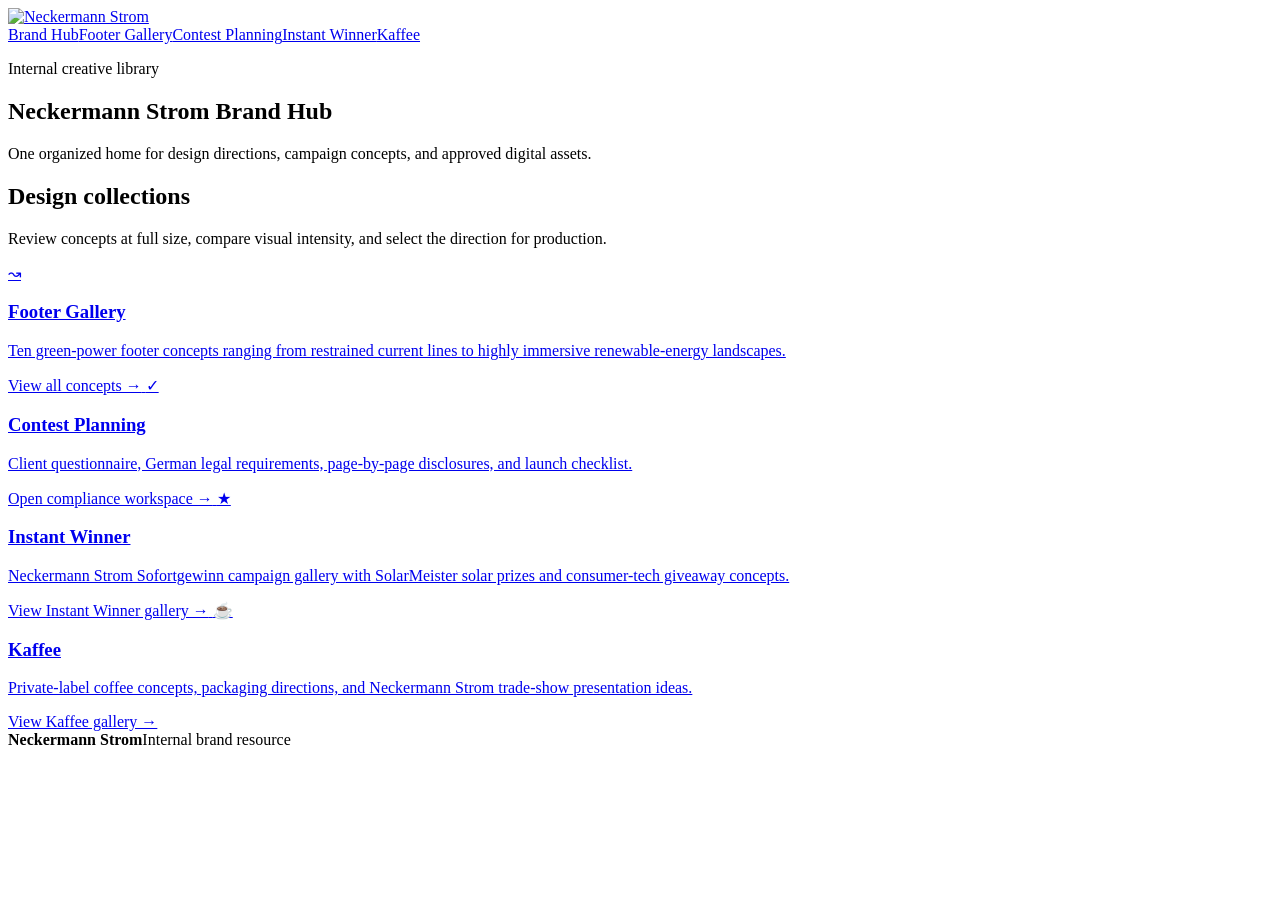
==== index.html @ b49d37fe "Add Kaffee gallery to global navigation" ====
<!doctype html>
<html lang="en">
<head>
  <meta charset="utf-8">
  <meta name="viewport" content="width=device-width,initial-scale=1">
  <meta name="description" content="Neckermann Strom internal brand and design resource hub.">
  <meta name="robots" content="noindex,nofollow,noarchive,nosnippet,noimageindex">
  <title>Neckermann Strom | Brand Hub</title>
  <link rel="stylesheet" href="styles.css">
</head>
<body>
  <header class="site-header">
    <nav class="nav shell" aria-label="Primary navigation">
      <a class="brand" href="./" aria-label="Neckermann Strom home"><img src="assets/neckermann-strom-logo.webp" alt="Neckermann Strom"></a>
      <div class="nav-links"><a href="./" aria-current="page">Brand Hub</a><a href="footer/">Footer Gallery</a><a href="contest/">Contest Planning</a><a href="instant-winner/">Instant Winner</a><a href="kaffee/">Kaffee</a></div>
    </nav>
  </header>
  <main>
    <section class="hero">
      <div class="shell">
        <p class="eyebrow">Internal creative library</p>
        <h1>Neckermann Strom Brand Hub</h1>
        <p>One organized home for design directions, campaign concepts, and approved digital assets.</p>
      </div>
    </section>
    <section class="section shell">
      <div class="section-head"><h2>Design collections</h2><p>Review concepts at full size, compare visual intensity, and select the direction for production.</p></div>
      <div class="hub-grid">
        <a class="hub-card" href="footer/">
          <span class="hub-icon">↝</span>
          <h3>Footer Gallery</h3>
          <p>Ten green-power footer concepts ranging from restrained current lines to highly immersive renewable-energy landscapes.</p>
          <span class="arrow">View all concepts →</span>
        </a>
        <a class="hub-card" href="contest/">
          <span class="hub-icon">✓</span>
          <h3>Contest Planning</h3>
          <p>Client questionnaire, German legal requirements, page-by-page disclosures, and launch checklist.</p>
          <span class="arrow">Open compliance workspace →</span>
        </a>
        <a class="hub-card" href="instant-winner/">
          <span class="hub-icon">★</span>
          <h3>Instant Winner</h3>
          <p>Neckermann Strom Sofortgewinn campaign gallery with SolarMeister solar prizes and consumer-tech giveaway concepts.</p>
          <span class="arrow">View Instant Winner gallery →</span>
        </a>
        <a class="hub-card" href="kaffee/">
          <span class="hub-icon">☕</span>
          <h3>Kaffee</h3>
          <p>Private-label coffee concepts, packaging directions, and Neckermann Strom trade-show presentation ideas.</p>
          <span class="arrow">View Kaffee gallery →</span>
        </a>
      </div>
    </section>
  </main>
  <footer class="footer"><div class="footer-row shell"><strong>Neckermann Strom</strong><span>Internal brand resource</span></div></footer>
</body>
</html>
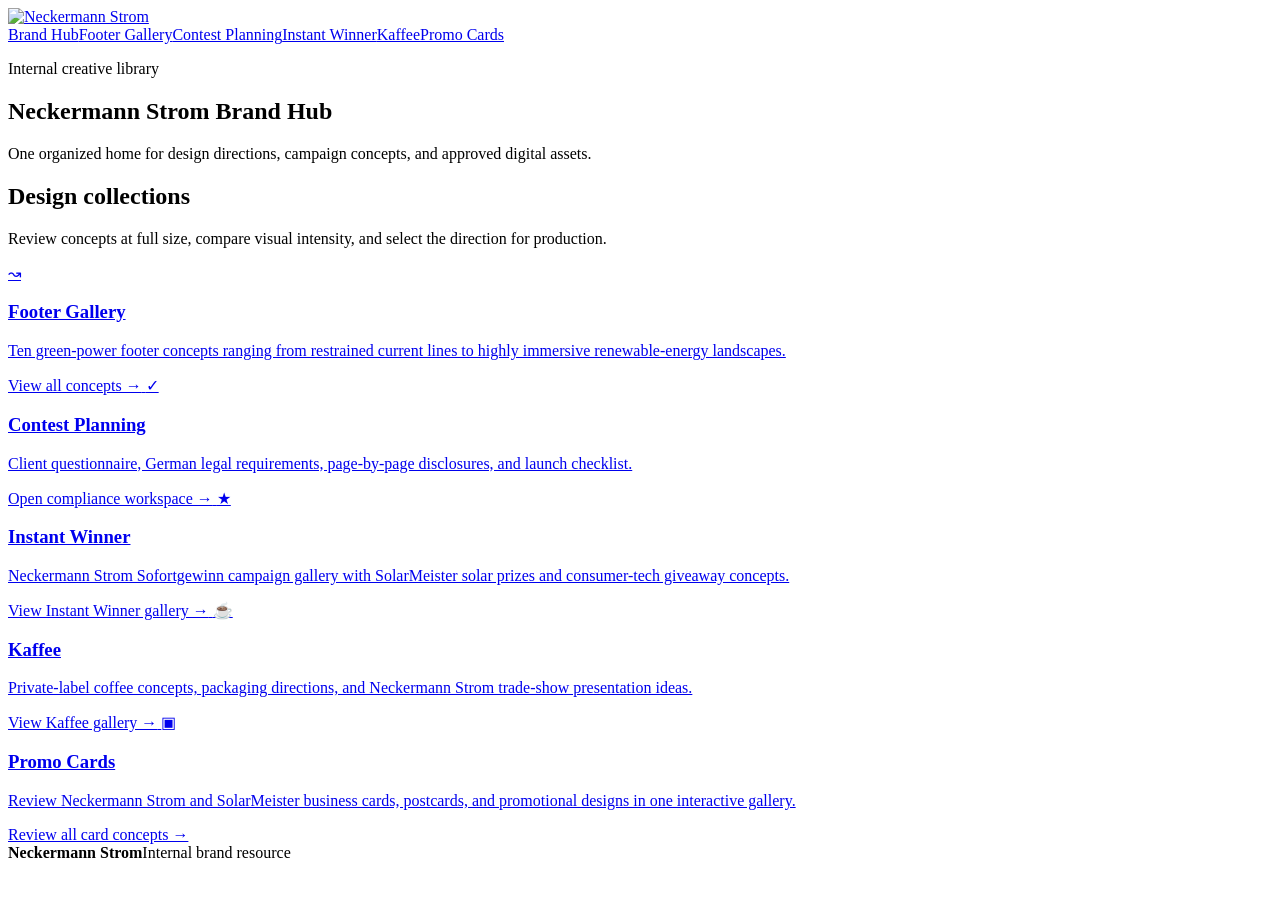
==== commit 4de41a85: "Add Promo Cards to navigation and Brand Hub" ====
--- a/index.html
+++ b/index.html
@@ -12,7 +12,7 @@
   <header class="site-header">
     <nav class="nav shell" aria-label="Primary navigation">
       <a class="brand" href="./" aria-label="Neckermann Strom home"><img src="assets/neckermann-strom-logo.webp" alt="Neckermann Strom"></a>
-      <div class="nav-links"><a href="./" aria-current="page">Brand Hub</a><a href="footer/">Footer Gallery</a><a href="contest/">Contest Planning</a><a href="instant-winner/">Instant Winner</a><a href="kaffee/">Kaffee</a></div>
+      <div class="nav-links"><a href="./" aria-current="page">Brand Hub</a><a href="footer/">Footer Gallery</a><a href="contest/">Contest Planning</a><a href="instant-winner/">Instant Winner</a><a href="kaffee/">Kaffee</a><a href="promo-cards/">Promo Cards</a></div>
     </nav>
   </header>
   <main>
@@ -50,6 +50,7 @@
           <p>Private-label coffee concepts, packaging directions, and Neckermann Strom trade-show presentation ideas.</p>
           <span class="arrow">View Kaffee gallery →</span>
         </a>
+        <a class="hub-card" href="promo-cards/"><span class="hub-icon">▣</span><h3>Promo Cards</h3><p>Review Neckermann Strom and SolarMeister business cards, postcards, and promotional designs in one interactive gallery.</p><span class="arrow">Review all card concepts →</span></a>
       </div>
     </section>
   </main>
